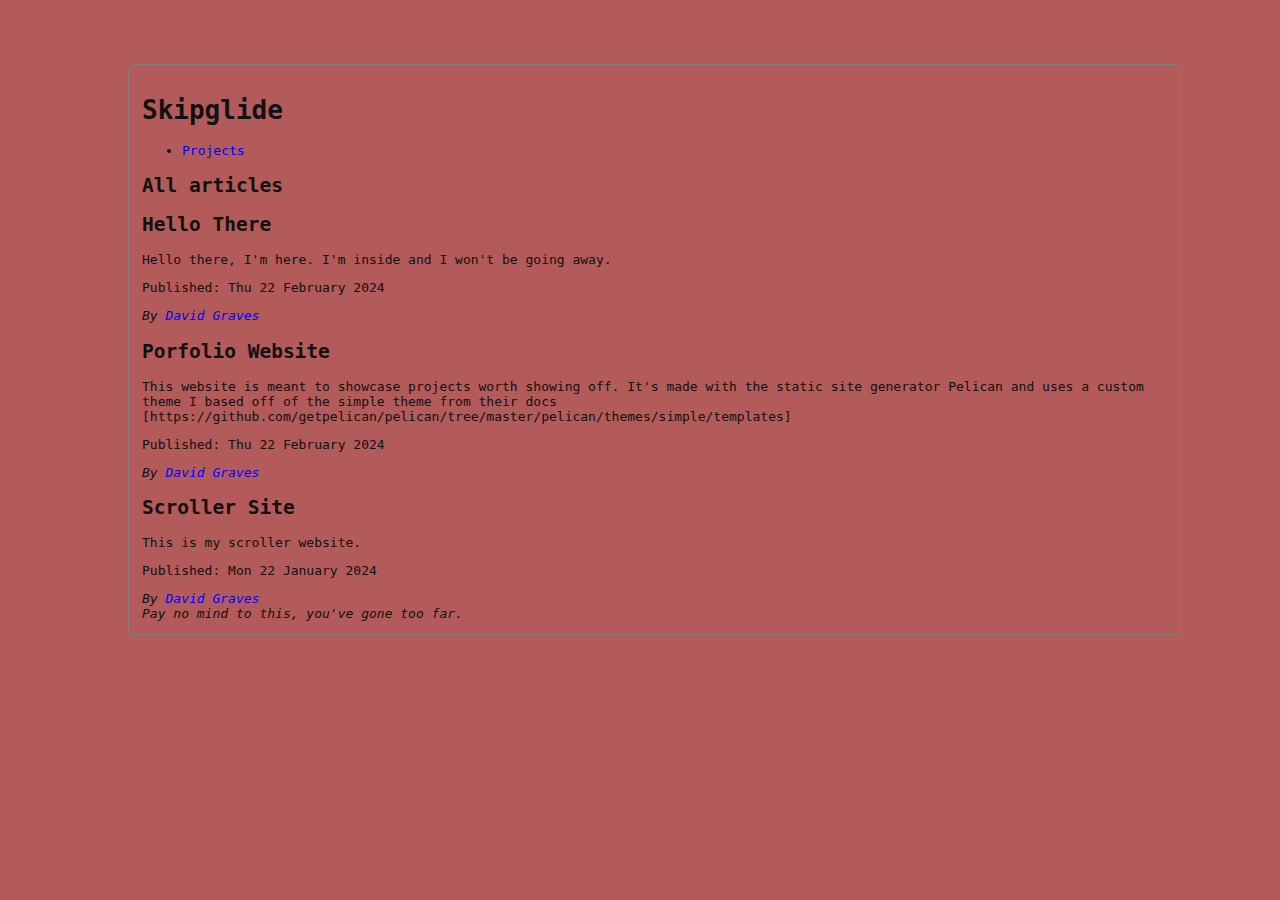
==== index.html @ 79170056 "First Commit" ====
<!DOCTYPE html>
<html lang="en">
<head>
        <title>Skipglide</title>
        <meta charset="utf-8" />
        <meta name="generator" content="Pelican" />
        <meta name="viewport" content="width=device-width, initial-scale=1.0">
        <link rel="stylesheet" type="text/css" href="./theme/css/style.css" />
</head>

<body>
        <header>
              <hgroup><h1><a href="./">Skipglide</a></h1></hgroup>
        <nav><ul>
            <li><a href="./category/projects.html" >Projects</a></li>
        </ul></nav>
        </header>
        <main>
<h2>All articles</h2>


        <article>
                <header> <h2><a href="./first-post.html" rel="bookmark" title="Permalink to Hello There">Hello There</a></h2> </header>
                <section><p>Hello there, I'm here. I'm inside and I won't be going away.</p></section>
                <footer>
                    <p>Published: <time datetime="2024-02-22T02:22:00-06:00"> Thu 22 February 2024 </time></p>
                    <address>By
                        <a href="./author/david-graves.html">David Graves</a>
                    </address>
                </footer>
        </article>
        <article>
                <header> <h2><a href="./pelican.html" rel="bookmark" title="Permalink to Porfolio Website">Porfolio Website</a></h2> </header>
                <section><p>This website is meant to showcase projects worth showing off. It's made with the static site generator Pelican and uses a custom theme I based off of the simple theme from their docs [https://github.com/getpelican/pelican/tree/master/pelican/themes/simple/templates]</p></section>
                <footer>
                    <p>Published: <time datetime="2024-02-22T02:22:00-06:00"> Thu 22 February 2024 </time></p>
                    <address>By
                        <a href="./author/david-graves.html">David Graves</a>
                    </address>
                </footer>
        </article>
        <article>
                <header> <h2><a href="./scroller.html" rel="bookmark" title="Permalink to Scroller Site">Scroller Site</a></h2> </header>
                <section><p>This is my scroller website.</p></section>
                <footer>
                    <p>Published: <time datetime="2024-01-22T02:22:00-06:00"> Mon 22 January 2024 </time></p>
                    <address>By
                        <a href="./author/david-graves.html">David Graves</a>
                    </address>
                </footer>
        </article>


        </main>
        <footer>
                <address>
                Pay no mind to this, you've gone too far.
                </address>
        </footer>
</body>
</html>
---- theme/css/style.css ----
body {
    font-family : monospace ;
    font-size :  100% ;
    background-color : rgb(179, 90, 90) ;
    color : #111 ;
    width :  80% ;
    min-width :  400px ;
    min-height :  200px ;
    padding :  1em ;
    margin :  5%  10% ;
    border : thin solid gray ;
    border-radius :  5px ;
    display : block ;
}

a:link    { color : blue ; text-decoration : none ;      }
a:hover   { color : blue ; text-decoration : underline ; }
a:visited { color : blue ;                               }

h1 a { color : inherit !important }
h2 a { color : inherit !important }
h3 a { color : inherit !important }
h4 a { color : inherit !important }
h5 a { color : inherit !important }
h6 a { color : inherit !important }

pre {
    margin :  2em  1em  2em  4em ;
}

#menu li {
    display : inline ;
}

#post-list {
    margin-bottom :  1em ;
    margin-top :  1em ;
}
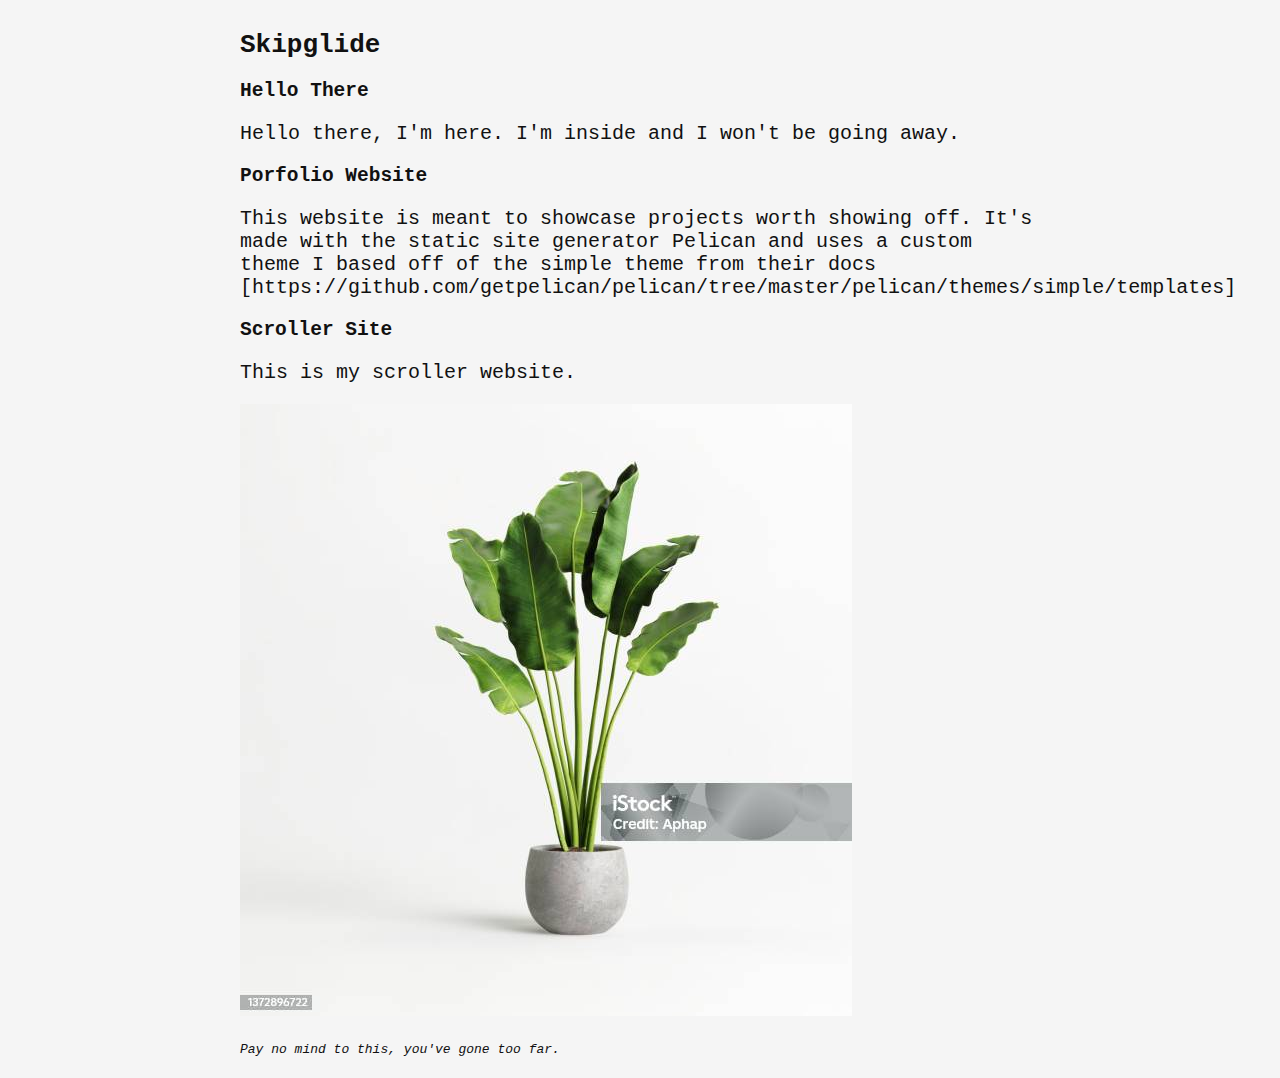
==== commit 479c6e36: "Updated looks" ====
--- a/index.html
+++ b/index.html
@@ -1,7 +1,8 @@
 <!DOCTYPE html>
 <html lang="en">
 <head>
-        <title>Skipglide</title>
+        <title>     - 
+</title>
         <meta charset="utf-8" />
         <meta name="generator" content="Pelican" />
         <meta name="viewport" content="width=device-width, initial-scale=1.0">
@@ -10,47 +11,28 @@
 
 <body>
         <header>
-              <hgroup><h1><a href="./">Skipglide</a></h1></hgroup>
+              <hgroup><h1><a href="/">Skipglide</a></h1></hgroup>
         <nav><ul>
-            <li><a href="./category/projects.html" >Projects</a></li>
+            <!--li><a href="/category/projects.html" >Projects</a></li-->
         </ul></nav>
         </header>
         <main>
-<h2>All articles</h2>
+    <h1></h1>
+    <p></p>
 
+    <!-- Example of a section for recent articles -->
+    <section>
+                    <h2><a href="/first-post.html">Hello There</a></h2>
+                    <p><p>Hello there, I'm here. I'm inside and I won't be going away.</p></p>
+                    <h2><a href="/pelican.html">Porfolio Website</a></h2>
+                    <p><p>This website is meant to showcase projects worth showing off. It's made with the static site generator Pelican and uses a custom theme I based off of the simple theme from their docs [https://github.com/getpelican/pelican/tree/master/pelican/themes/simple/templates]</p></p>
+                    <h2><a href="/scroller.html">Scroller Site</a></h2>
+                    <p><p>This is my scroller website.</p>
+<p><img alt="Mr. Plant" src="/images/istockphoto-1372896722-612x612.jpg"></p></p>
+    </section>
 
-        <article>
-                <header> <h2><a href="./first-post.html" rel="bookmark" title="Permalink to Hello There">Hello There</a></h2> </header>
-                <section><p>Hello there, I'm here. I'm inside and I won't be going away.</p></section>
-                <footer>
-                    <p>Published: <time datetime="2024-02-22T02:22:00-06:00"> Thu 22 February 2024 </time></p>
-                    <address>By
-                        <a href="./author/david-graves.html">David Graves</a>
-                    </address>
-                </footer>
-        </article>
-        <article>
-                <header> <h2><a href="./pelican.html" rel="bookmark" title="Permalink to Porfolio Website">Porfolio Website</a></h2> </header>
-                <section><p>This website is meant to showcase projects worth showing off. It's made with the static site generator Pelican and uses a custom theme I based off of the simple theme from their docs [https://github.com/getpelican/pelican/tree/master/pelican/themes/simple/templates]</p></section>
-                <footer>
-                    <p>Published: <time datetime="2024-02-22T02:22:00-06:00"> Thu 22 February 2024 </time></p>
-                    <address>By
-                        <a href="./author/david-graves.html">David Graves</a>
-                    </address>
-                </footer>
-        </article>
-        <article>
-                <header> <h2><a href="./scroller.html" rel="bookmark" title="Permalink to Scroller Site">Scroller Site</a></h2> </header>
-                <section><p>This is my scroller website.</p></section>
-                <footer>
-                    <p>Published: <time datetime="2024-01-22T02:22:00-06:00"> Mon 22 January 2024 </time></p>
-                    <address>By
-                        <a href="./author/david-graves.html">David Graves</a>
-                    </address>
-                </footer>
-        </article>
-
-
+    <!-- Placeholder for the "All articles" link -->
+    <!-- You can remove or modify this section as needed -->
         </main>
         <footer>
                 <address>
--- a/theme/css/style.css
+++ b/theme/css/style.css
@@ -1,7 +1,6 @@
-body {
-    font-family : monospace ;
+article {
     font-size :  100% ;
-    background-color : rgb(179, 90, 90) ;
+    background-color :whitesmoke;
     color : #111 ;
     width :  80% ;
     min-width :  400px ;
@@ -11,6 +10,28 @@
     border : thin solid gray ;
     border-radius :  5px ;
     display : block ;
+}
+
+body {
+    font-family : monospace ;
+    font-size :  100% ;
+    background-color :whitesmoke;
+    color : #111 ;
+    width :  80% ;
+    min-width :  400px ;
+    max-width: 800px ;
+    min-height :  200px ;
+    padding :  1em ;
+    margin :  0 auto ;
+    display : block ;
+}
+
+h1 {
+    font-size: xx-large;
+}
+
+p {
+    font-size: x-large;
 }
 
 a:link    { color : blue ; text-decoration : none ;      }
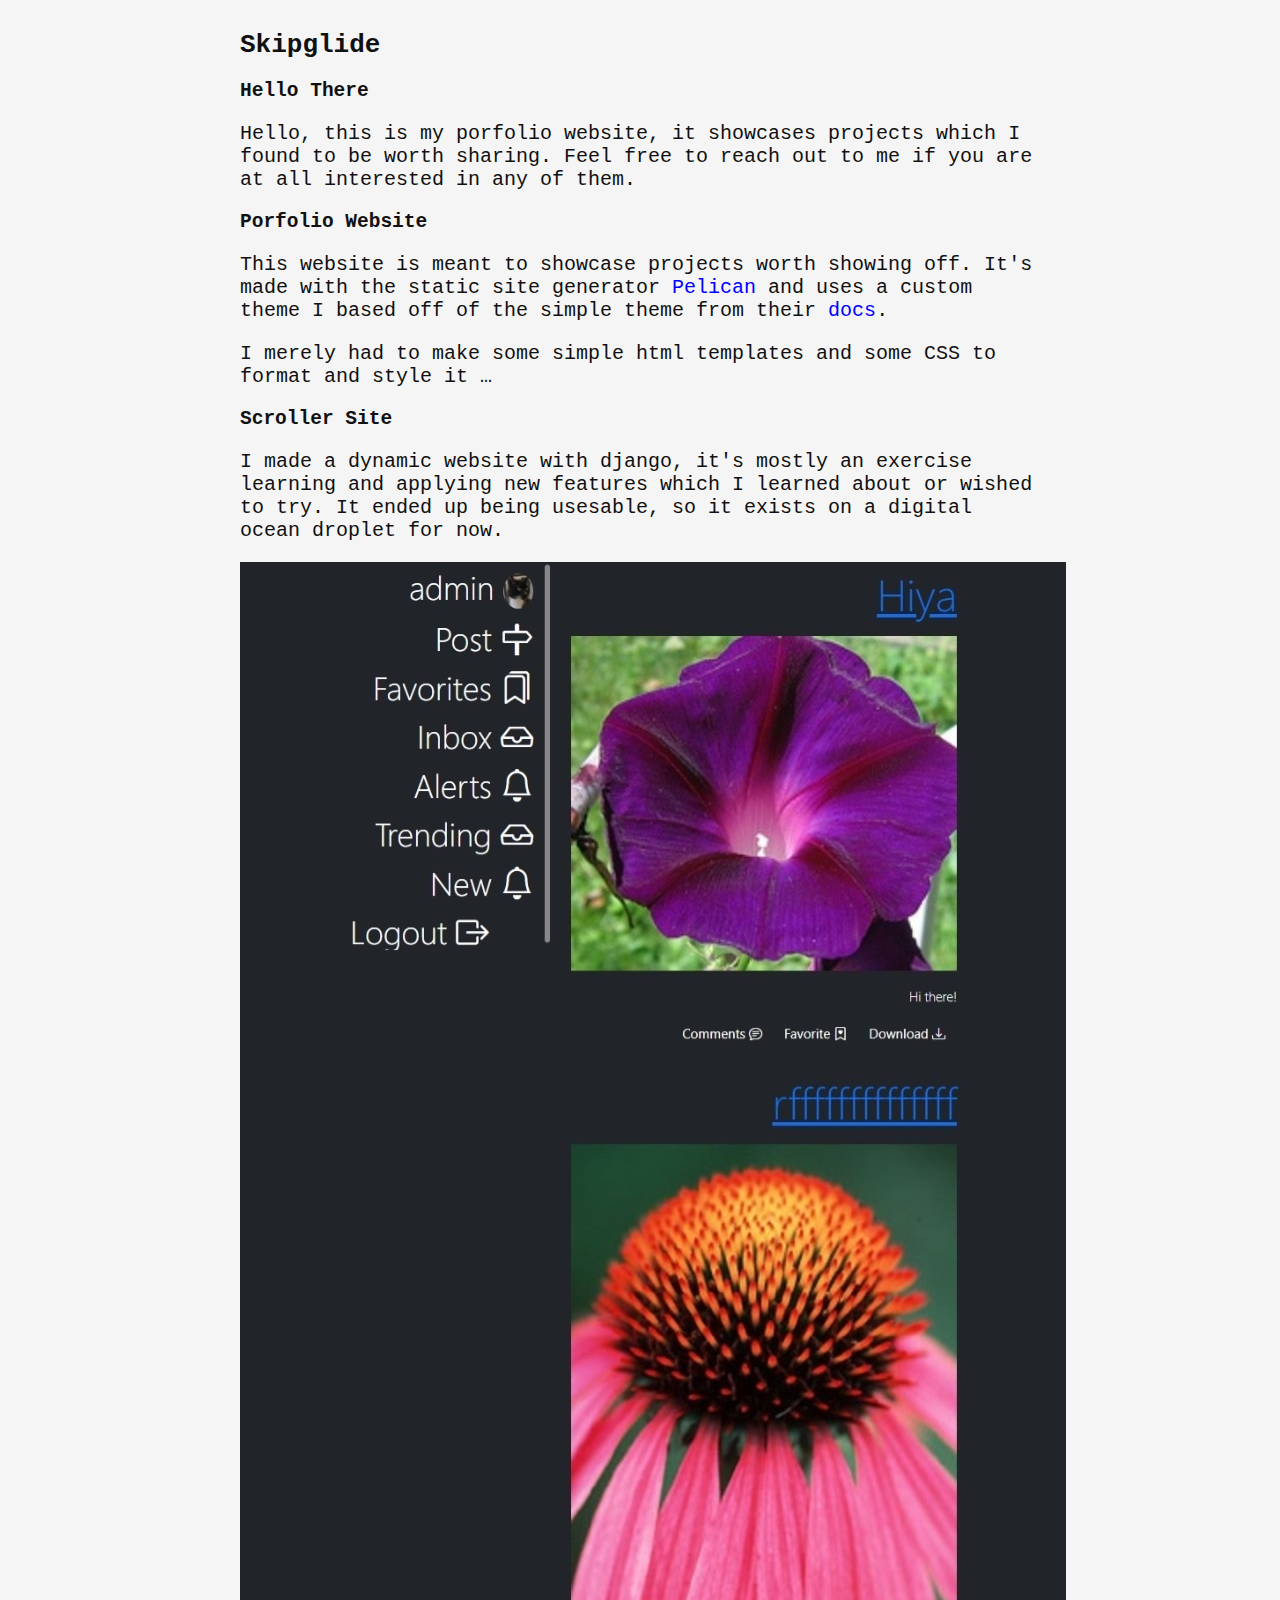
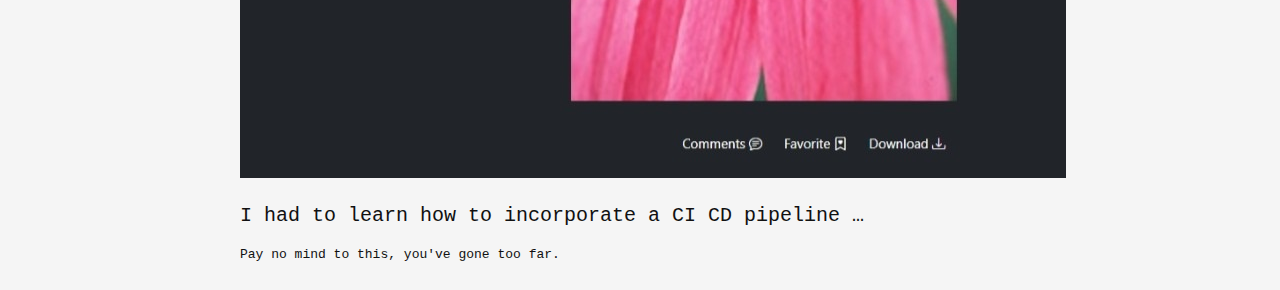
==== commit 32315f57: "More updates!" ====
--- a/index.html
+++ b/index.html
@@ -23,21 +23,21 @@
     <!-- Example of a section for recent articles -->
     <section>
                     <h2><a href="/first-post.html">Hello There</a></h2>
-                    <p><p>Hello there, I'm here. I'm inside and I won't be going away.</p></p>
+                    <p><p>Hello, this is my porfolio website, it showcases projects which I found to be worth sharing. Feel free to reach out to me if you are at all interested in any of them.</p></p>
                     <h2><a href="/pelican.html">Porfolio Website</a></h2>
-                    <p><p>This website is meant to showcase projects worth showing off. It's made with the static site generator Pelican and uses a custom theme I based off of the simple theme from their docs [https://github.com/getpelican/pelican/tree/master/pelican/themes/simple/templates]</p></p>
+                    <p><p>This website is meant to showcase projects worth showing off. It's made with the static site generator <a href="https://getpelican.com/">Pelican</a> and uses a custom theme I based off of the simple theme from their <a href="https://github.com/getpelican/pelican/tree/master/pelican/themes/simple/templates">docs</a>.</p>
+<p>I merely had to make some simple html templates and some CSS to format and style it …</p></p>
                     <h2><a href="/scroller.html">Scroller Site</a></h2>
-                    <p><p>This is my scroller website.</p>
-<p><img alt="Mr. Plant" src="/images/istockphoto-1372896722-612x612.jpg"></p></p>
+                    <p><p>I made a dynamic website with django, it's mostly an exercise learning and applying new features which I learned about or wished to try. It ended up being usesable, so it exists on a digital ocean droplet for now.</p>
+<p><img alt="Front Page" src="/images/scroller.jpeg"></p>
+<p>I had to learn how to incorporate a CI CD pipeline …</p></p>
     </section>
 
     <!-- Placeholder for the "All articles" link -->
     <!-- You can remove or modify this section as needed -->
         </main>
         <footer>
-                <address>
-                Pay no mind to this, you've gone too far.
-                </address>
+Pay no mind to this, you've gone too far.
         </footer>
 </body>
 </html>